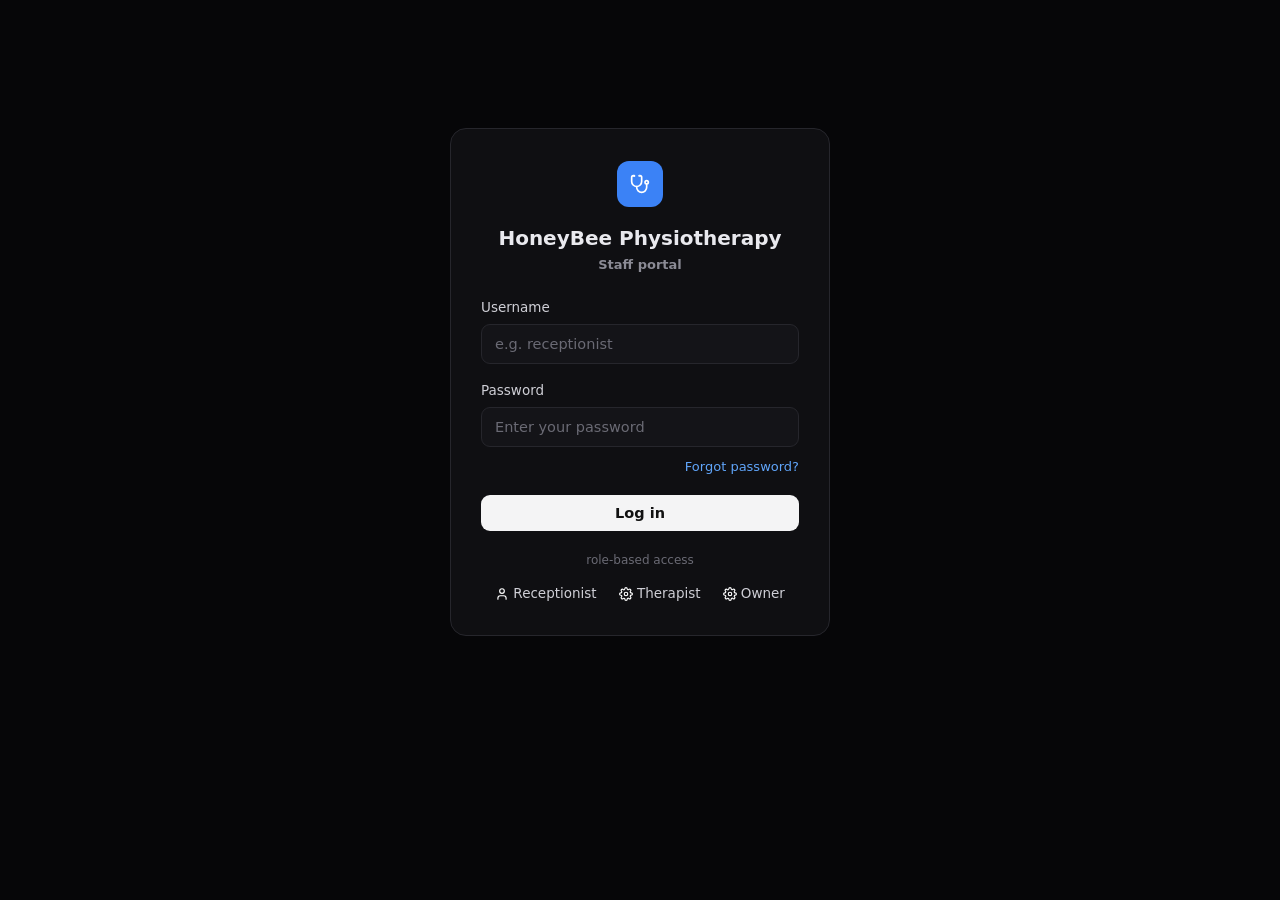
==== index.html @ 139888cd "PCMS prototype static site" ====
<!DOCTYPE html>
<html lang="en">
<head>
<meta charset="utf-8">
<meta name="viewport" content="width=device-width, initial-scale=1">
<title>PCMS — HoneyBee Physiotherapy</title>
<link rel="stylesheet" href="styles.css">
</head>
<body>
<div class="login-wrap">
  <form class="login-card" id="loginForm">
    <div class="login-logo"><span class="brand-icon"><svg class="icon"><use href="icons.svg#stethoscope"/></svg></span></div>
    <h1>HoneyBee Physiotherapy</h1>
    <div class="sub">Staff portal</div>

    <div class="field">
      <label for="u">Username</label>
      <input class="input" id="u" placeholder="e.g. receptionist" autocomplete="username">
    </div>
    <div class="field">
      <label for="p">Password</label>
      <input class="input" id="p" type="password" placeholder="Enter your password" autocomplete="current-password">
    </div>
    <div class="forgot"><a href="#">Forgot password?</a></div>

    <div class="login-error" id="loginErr">Invalid username or password.</div>

    <button class="btn btn-full" type="submit">Log in</button>

    <div class="login-sep">role-based access</div>
    <div class="role-links">
      <a href="#" data-user="receptionist"><svg class="icon"><use href="icons.svg#user"/></svg> Receptionist</a>
      <a href="#" data-user="therapist"><svg class="icon"><use href="icons.svg#gear"/></svg> Therapist</a>
      <a href="#" data-user="owner"><svg class="icon"><use href="icons.svg#gear"/></svg> Owner</a>
    </div>
  </form>
</div>

<script>
  // Prototype auth — client-side only. Password for every account is "password".
  var routes = {
    owner:        'owner/dashboard.html',
    therapist:    'therapist/schedule.html',
    receptionist: 'receptionist/customers.html',
    customer:     'receptionist/customers.html'   // alias
  };
  var form = document.getElementById('loginForm');
  var err  = document.getElementById('loginErr');
  form.addEventListener('submit', function (e) {
    e.preventDefault();
    var u = document.getElementById('u').value.trim().toLowerCase();
    var p = document.getElementById('p').value;
    if (routes[u] && p === 'password') {
      location.href = routes[u];
    } else {
      err.style.display = 'block';
    }
  });
  document.querySelectorAll('[data-user]').forEach(function (a) {
    a.addEventListener('click', function (e) {
      e.preventDefault();
      document.getElementById('u').value = a.dataset.user;
      document.getElementById('p').focus();
    });
  });
</script>
</body>
</html>
---- styles.css ----
/* PCMS prototype — HoneyBee Physiotherapy Centre
   Single stylesheet, dark theme, no dependencies. */

:root {
  --bg: #060608;
  --card: #0f0f12;
  --panel: #141418;
  --panel-2: #1a1a20;
  --border: #26262c;
  --border-soft: #1e1e24;
  --text: #e9e9ee;
  --muted: #8b8b95;
  --muted-2: #6a6a74;
  --blue: #3b82f6;
  --blue-2: #60a5fa;
  --green: #22c55e;
  --green-2: #4ade80;
  --amber: #f59e0b;
  --amber-2: #fbbf24;
  --red: #ef4444;
  --red-2: #f87171;
  --white-btn: #f4f4f5;
  --radius: 16px;
}

* { box-sizing: border-box; }

body {
  margin: 0;
  background: var(--bg);
  color: var(--text);
  font-family: system-ui, -apple-system, "Segoe UI", Roboto, Helvetica, Arial, sans-serif;
  font-size: 15px;
  line-height: 1.5;
  -webkit-font-smoothing: antialiased;
  padding: 22px;
}

a { color: var(--blue-2); text-decoration: none; }
a:hover { text-decoration: underline; }

/* ---- App shell (single floating card) ---- */
.app {
  max-width: 1000px;
  margin: 0 auto;
  background: var(--card);
  border: 1px solid var(--border);
  border-radius: var(--radius);
  overflow: hidden;
}

/* ---- Top bar ---- */
.topbar {
  display: flex;
  align-items: center;
  gap: 20px;
  padding: 16px 24px;
  border-bottom: 1px solid var(--border-soft);
}
.brand { display: flex; align-items: center; gap: 12px; font-weight: 700; line-height: 1.15; color: var(--text); text-decoration: none; }
a.brand:hover { text-decoration: none; opacity: .9; }
.brand-icon {
  width: 34px; height: 34px; flex: none;
  background: var(--blue);
  border-radius: 9px;
  display: grid; place-items: center;
  font-size: 17px;
}
.brand small { display: block; font-weight: 700; }
nav.nav { display: flex; gap: 22px; margin-left: auto; }
nav.nav a { color: #b9b9c0; font-weight: 500; }
nav.nav a:hover { color: #fff; text-decoration: none; }
nav.nav a.active { color: var(--blue-2); font-weight: 600; }
.user {
  display: flex; align-items: center; gap: 7px;
  color: var(--muted); font-size: 13.5px; line-height: 1.2;
  padding-left: 22px; max-width: 150px;
}
.user .avatar { opacity: .85; }

/* ---- Icons (monochrome white, external sprite) ---- */
.icon { width: 16px; height: 16px; display: inline-block; vertical-align: -3px; color: #fff; flex: none; }
.brand-icon .icon { width: 20px; height: 20px; }
.btn .icon, .btn-ghost .icon, .btn-dark .icon { width: 15px; height: 15px; vertical-align: -2px; }
.btn .icon { color: #111; }
.role-links .icon { width: 14px; height: 14px; }
.login-error {
  display: none; margin: -4px 0 16px;
  color: var(--red-2); background: rgba(239,68,68,.10);
  border: 1px solid rgba(239,68,68,.30);
  border-radius: 9px; padding: 9px 12px; font-size: 13.5px;
}

/* ---- Main content ---- */
main { padding: 24px 26px 30px; }
.page-head { display: flex; align-items: flex-start; gap: 16px; margin-bottom: 22px; }
.page-head h1 { font-size: 21px; margin: 0 0 4px; font-weight: 700; }
.page-head p { margin: 0; color: var(--muted); font-size: 14px; }
.page-head .spacer { margin-left: auto; }

h2.section { font-size: 17px; margin: 30px 0 14px; font-weight: 700; }

/* ---- Buttons ---- */
.btn {
  display: inline-flex; align-items: center; gap: 8px;
  background: var(--white-btn); color: #111;
  border: none; border-radius: 9px;
  padding: 10px 18px; font-size: 14.5px; font-weight: 600;
  cursor: pointer; font-family: inherit; text-decoration: none;
}
.btn:hover { background: #fff; text-decoration: none; }
.btn-dark {
  background: var(--panel-2); color: var(--text);
  border: 1px solid var(--border);
}
.btn-dark:hover { background: #24242c; }
.btn-ghost {
  background: transparent; color: var(--text);
  border: 1px solid var(--border);
}
.btn-ghost:hover { background: var(--panel); }
.btn-full { width: 100%; justify-content: center; }

/* ---- Inputs ---- */
.field { display: flex; flex-direction: column; gap: 7px; }
.field label { font-size: 13.5px; color: #cfcfd6; font-weight: 500; }
.input, select.input {
  background: var(--panel); color: var(--text);
  border: 1px solid var(--border);
  border-radius: 9px; padding: 11px 13px;
  font-size: 14.5px; font-family: inherit; width: 100%;
}
.input::placeholder { color: var(--muted-2); }
.input:focus, select.input:focus { outline: none; border-color: var(--blue); }
select.input { appearance: auto; }
.row { display: grid; gap: 16px; }
.row-3 { grid-template-columns: repeat(3, 1fr); }
.row-2 { grid-template-columns: repeat(2, 1fr); }

/* ---- Search bar ---- */
.searchbar { display: flex; gap: 12px; margin: 4px 0 8px; }
.searchbar .input { flex: 1; }
.icon-btn {
  width: 46px; flex: none;
  background: var(--panel-2); border: 1px solid var(--border);
  border-radius: 9px; color: var(--text);
  display: grid; place-items: center; cursor: pointer; font-size: 15px;
}

/* ---- Tables ---- */
table.data { width: 100%; border-collapse: collapse; margin-top: 8px; }
table.data th {
  text-align: left; font-weight: 500; color: var(--muted);
  font-size: 13px; padding: 10px 12px; border-bottom: 1px solid var(--border-soft);
}
table.data td {
  padding: 14px 12px; border-bottom: 1px solid var(--border-soft);
  font-size: 14px; vertical-align: middle;
}
table.data tr:last-child td { border-bottom: none; }
table.data td.name, table.data td strong { font-weight: 600; color: #fff; }
table.data td.right, table.data th.right { text-align: right; }
table.data td.num { font-variant-numeric: tabular-nums; }

/* ---- Pills / chips / tags ---- */
.pill {
  display: inline-block; padding: 3px 11px; border-radius: 999px;
  font-size: 12.5px; font-weight: 600;
}
.pill-amber { color: var(--amber-2); background: rgba(245,158,11,.12); }
.pill-green { color: var(--green-2); background: rgba(34,197,94,.12); }
.pill-grey  { color: var(--muted); background: rgba(255,255,255,.06); }
.pill-red   { color: var(--red-2); background: rgba(239,68,68,.12); }

.chip {
  display: inline-block; padding: 4px 12px; border-radius: 8px;
  font-size: 13px; font-weight: 600;
}
.chip-amber { color: var(--amber-2); background: rgba(245,158,11,.14); }
.chip-blue  { color: var(--blue-2); background: rgba(59,130,246,.16); }

.tag {
  display: inline-block; padding: 4px 11px; border-radius: 7px;
  font-size: 12.5px; font-weight: 600;
  color: var(--blue-2); background: rgba(59,130,246,.16);
}

.muted { color: var(--muted); }
.chk { color: var(--muted); font-size: 13px; }

/* ---- Banners ---- */
.banner {
  display: flex; gap: 11px; align-items: flex-start;
  padding: 14px 16px; border-radius: 11px; margin-top: 22px;
  font-size: 14px; line-height: 1.45;
}
.banner .ico { font-size: 15px; flex: none; margin-top: 1px; }
.banner-blue { background: rgba(59,130,246,.10); border: 1px solid rgba(59,130,246,.28); color: #c7dbfb; }
.banner-blue .ico { color: var(--blue-2); }
.banner-red { background: rgba(239,68,68,.10); border: 1px solid rgba(239,68,68,.30); color: #f4c6c6; }
.banner-red .ico { color: var(--red-2); }

/* ---- Stat cards ---- */
.stat-grid { display: grid; grid-template-columns: repeat(4, 1fr); gap: 16px; }
.stat-card {
  background: var(--panel); border: 1px solid var(--border-soft);
  border-radius: 12px; padding: 16px 18px;
}
.stat-card .label { color: var(--muted); font-size: 13.5px; margin-bottom: 8px; }
.stat-card .value { font-size: 30px; font-weight: 700; line-height: 1.1; }
.stat-card .delta { font-size: 13px; margin-top: 6px; }
.delta-green { color: var(--green-2); }
.value-green { color: var(--green-2); }
.value-red { color: var(--red-2); }

/* ---- Two-column layout (treatment record, progress, dashboard) ---- */
.split { display: grid; grid-template-columns: 1fr 1fr; gap: 30px; align-items: start; }
.split-wide { grid-template-columns: 1.1fr .9fr; }

/* history cards */
.history-card {
  background: var(--panel); border: 1px solid var(--border-soft);
  border-radius: 11px; padding: 13px 15px; margin-bottom: 12px;
}
.history-card .hc-head { display: flex; justify-content: space-between; font-size: 13px; color: var(--muted); margin-bottom: 5px; }
.history-card .hc-body { font-weight: 600; font-size: 13.5px; }

/* schedule grid */
table.sched { width: 100%; border-collapse: collapse; }
table.sched th { color: var(--muted); font-weight: 600; font-size: 14px; padding: 10px; text-align: center; }
table.sched th.corner { text-align: left; color: var(--muted-2); }
table.sched td { padding: 10px; border-top: 1px solid var(--border-soft); height: 54px; text-align: center; }
table.sched td.time { color: var(--muted); font-size: 13.5px; text-align: left; width: 90px; }
.slot {
  display: inline-block; padding: 6px 16px; border-radius: 8px;
  font-size: 13.5px; font-weight: 600;
}
.slot-booked { background: rgba(59,130,246,.20); color: var(--blue-2); border: 1px solid rgba(59,130,246,.35); }
.slot-blocked { background: rgba(239,68,68,.16); color: var(--red-2); border: 1px solid rgba(239,68,68,.32); }
.legend { display: flex; gap: 22px; margin-top: 14px; font-size: 13px; color: var(--muted); }
.legend .dot { display: inline-block; width: 11px; height: 11px; border-radius: 3px; margin-right: 7px; vertical-align: -1px; }
.dot-blue { background: var(--blue); }
.dot-red { background: var(--red); }

.divider { border: none; border-top: 1px solid var(--border-soft); margin: 26px 0; }

/* chart wrapper */
.chart-box { margin-top: 10px; }
.chart-box svg { width: 100%; height: auto; display: block; }

/* ---- Login ---- */
.login-wrap { min-height: 80vh; display: grid; place-items: center; }
.login-card {
  width: 380px; max-width: 100%;
  background: var(--card); border: 1px solid var(--border);
  border-radius: 16px; padding: 32px 30px;
}
.login-logo { display: grid; place-items: center; margin-bottom: 16px; }
.login-logo .brand-icon { width: 46px; height: 46px; font-size: 22px; border-radius: 12px; }
.login-card h1 { text-align: center; font-size: 20px; margin: 0 0 2px; }
.login-card .sub { text-align: center; color: var(--muted); font-weight: 600; font-size: 13px; margin-bottom: 22px; }
.login-card .field { margin-bottom: 16px; }
.login-card .forgot { text-align: right; font-size: 13px; margin: -6px 0 18px; }
.login-sep { text-align: center; color: var(--muted-2); font-size: 12px; text-transform: lowercase; margin: 20px 0 14px; position: relative; }
.role-links { display: flex; justify-content: center; gap: 22px; font-size: 13.5px; }
.role-links a { color: #cfcfd6; }
.role-links a:hover { color: var(--blue-2); text-decoration: none; }

@media (max-width: 720px) {
  .stat-grid { grid-template-columns: repeat(2, 1fr); }
  .split, .split-wide { grid-template-columns: 1fr; }
  .row-3 { grid-template-columns: 1fr; }
  nav.nav { gap: 14px; font-size: 13px; }
  .topbar { flex-wrap: wrap; }
}
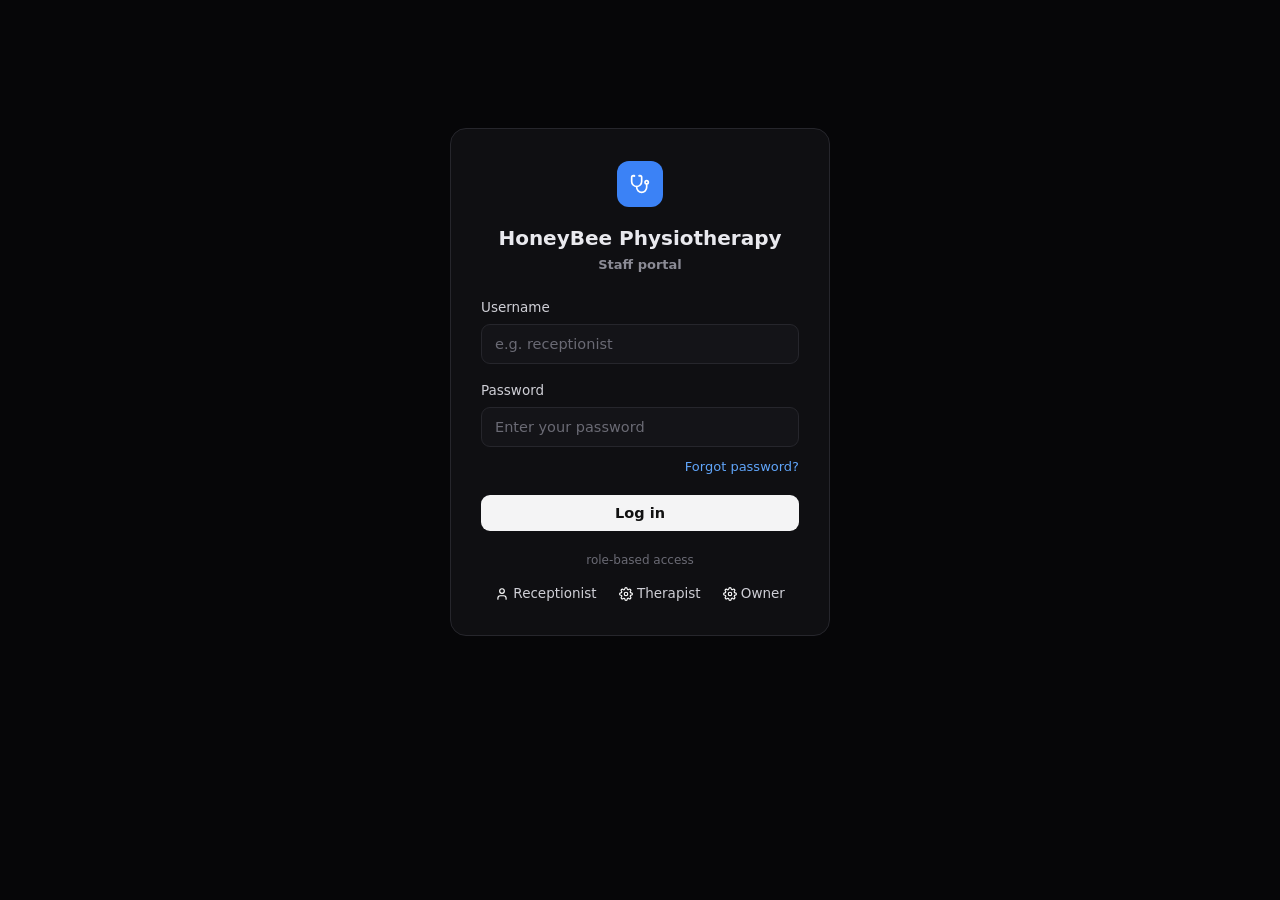
==== commit bb272dd0: "Add booking, therapist schedule, billing screens" ====
--- a/index.html
+++ b/index.html
@@ -41,8 +41,8 @@
   var routes = {
     owner:        'owner/dashboard.html',
     therapist:    'therapist/schedule.html',
-    receptionist: 'receptionist/customers.html',
-    customer:     'receptionist/customers.html'   // alias
+    receptionist: 'receptionist/appointments.html',
+    customer:     'receptionist/appointments.html'   // alias
   };
   var form = document.getElementById('loginForm');
   var err  = document.getElementById('loginErr');
--- a/styles.css
+++ b/styles.css
@@ -199,6 +199,7 @@
 .banner-blue .ico { color: var(--blue-2); }
 .banner-red { background: rgba(239,68,68,.10); border: 1px solid rgba(239,68,68,.30); color: #f4c6c6; }
 .banner-red .ico { color: var(--red-2); }
+.banner-green { background: rgba(34,197,94,.10); border: 1px solid rgba(34,197,94,.28); color: #c1e6cd; }
 
 /* ---- Stat cards ---- */
 .stat-grid { display: grid; grid-template-columns: repeat(4, 1fr); gap: 16px; }
@@ -237,6 +238,17 @@
 }
 .slot-booked { background: rgba(59,130,246,.20); color: var(--blue-2); border: 1px solid rgba(59,130,246,.35); }
 .slot-blocked { background: rgba(239,68,68,.16); color: var(--red-2); border: 1px solid rgba(239,68,68,.32); }
+.slot-green { background: rgba(34,197,94,.16); color: var(--green-2); border: 1px solid rgba(34,197,94,.32); line-height: 1.35; }
+.slot-booked.two, .slot-green.two { line-height: 1.35; padding: 7px 16px; }
+.dot-green { background: var(--green); }
+
+/* Invoice summary */
+.invoice-summary { margin-left: auto; width: 280px; max-width: 100%; margin-top: 10px; }
+.invoice-summary .line { display: flex; justify-content: space-between; padding: 6px 0; color: var(--muted); }
+.invoice-summary .line span:last-child { color: var(--text); font-variant-numeric: tabular-nums; }
+.invoice-summary .total { border-top: 1px solid var(--border-soft); margin-top: 6px; padding-top: 12px; font-weight: 700; font-size: 18px; }
+.invoice-summary .total span { color: var(--text); }
+.amt-red { color: var(--red-2); }
 .legend { display: flex; gap: 22px; margin-top: 14px; font-size: 13px; color: var(--muted); }
 .legend .dot { display: inline-block; width: 11px; height: 11px; border-radius: 3px; margin-right: 7px; vertical-align: -1px; }
 .dot-blue { background: var(--blue); }
